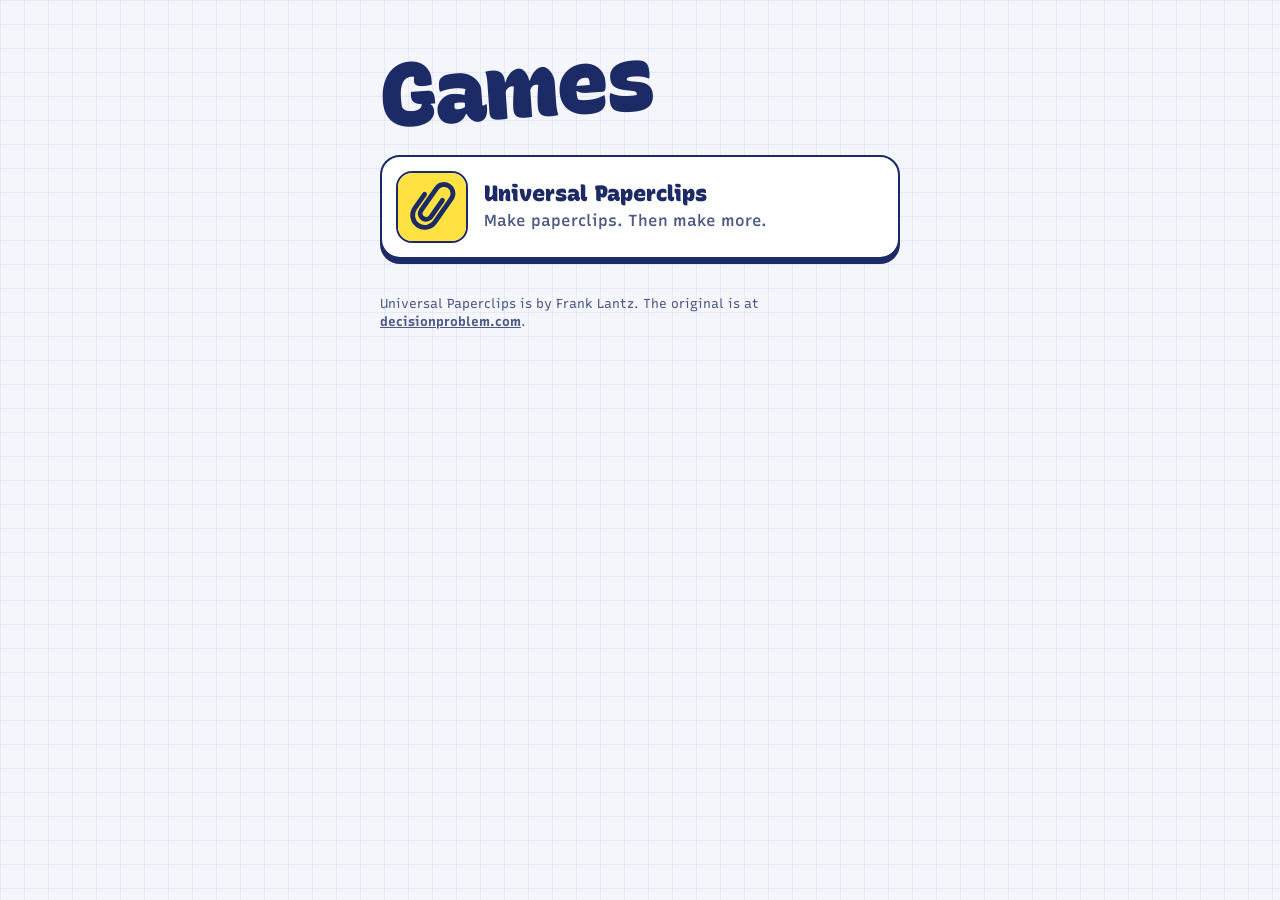
==== index.html @ 83dc1310 "Add games portal and mobile Universal Paperclips Portal lists the games. Universal Paperclips runs t" ====
<!doctype html>
<html lang="en">
<head>
<meta charset="utf-8">
<meta name="viewport" content="width=device-width, initial-scale=1, viewport-fit=cover">
<meta name="theme-color" content="#F4F6FB" media="(prefers-color-scheme: light)">
<meta name="theme-color" content="#0F1E52" media="(prefers-color-scheme: dark)">
<meta name="apple-mobile-web-app-capable" content="yes">
<meta name="mobile-web-app-capable" content="yes">
<meta name="apple-mobile-web-app-title" content="Games">
<title>Games</title>
<link rel="icon" href="icon.svg" type="image/svg+xml">
<link rel="apple-touch-icon" href="icon-180.png">
<link rel="manifest" href="manifest.webmanifest">
<link rel="preconnect" href="https://fonts.googleapis.com">
<link rel="preconnect" href="https://fonts.gstatic.com" crossorigin>
<link rel="stylesheet" href="https://fonts.googleapis.com/css2?family=Recursive:wght,CASL,MONO@300..1000,0..1,0..1&display=swap">
<style>
  :root {
    --paper: #F4F6FB;
    --grid: rgba(45, 80, 190, 0.075);
    --ink: #1C2A66;
    --ink-2: #4E5A86;
    --card: #FFFFFF;
    --edge: #1C2A66;
    --drop: #1C2A66;
    --hi: #FFE141;
    --on-hi: #1C2A66;
    --focus: #2F6BFF;
    color-scheme: light;
  }
  @media (prefers-color-scheme: dark) {
    :root {
      --paper: #0F1E52;
      --grid: rgba(170, 195, 255, 0.07);
      --ink: #EEF2FF;
      --ink-2: #AAB6DE;
      --card: #1A2D6F;
      --edge: #DCE3FF;
      --drop: #050C2B;
      --focus: #8FB0FF;
      color-scheme: dark;
    }
  }

  *, *::before, *::after { box-sizing: border-box; }
  * { font-variation-settings: "CASL" var(--casl, 0), "MONO" var(--mono, 0); }

  html { -webkit-text-size-adjust: 100%; text-size-adjust: 100%; touch-action: manipulation; }

  body {
    margin: 0;
    min-height: 100vh;
    font-family: "Recursive", ui-rounded, system-ui, -apple-system, "Segoe UI", sans-serif;
    font-size: 16px; line-height: 1.4;
    color: var(--ink);
    background-color: var(--paper);
    background-image:
      linear-gradient(var(--grid) 1px, transparent 1px),
      linear-gradient(90deg, var(--grid) 1px, transparent 1px);
    background-size: 24px 24px;
    -webkit-tap-highlight-color: transparent;
  }

  main {
    max-width: 560px; margin: 0 auto;
    padding: calc(env(safe-area-inset-top) + 48px) 20px calc(env(safe-area-inset-bottom) + 40px);
  }

  h1 {
    --casl: 1;
    margin: 0 0 28px;
    font-size: clamp(56px, 19vw, 88px); font-weight: 1000;
    line-height: 0.9; letter-spacing: -0.035em;
  }
  h1 span { display: inline-block; transform: rotate(-4deg); }

  .games { list-style: none; margin: 0; padding: 0; display: grid; gap: 20px; }

  .game {
    display: grid;
    grid-template-columns: 72px 1fr;
    align-items: center; gap: 16px;
    padding: 14px 16px 14px 14px;
    border: 2.5px solid var(--edge); border-radius: 20px;
    background: var(--card);
    box-shadow: 0 5px 0 var(--drop);
    color: inherit; text-decoration: none;
    transition: transform 0.06s, box-shadow 0.06s;
  }
  .game:active { transform: translateY(4px); box-shadow: 0 1px 0 var(--drop); }
  .game:focus-visible { outline: 3px solid var(--focus); outline-offset: 3px; }

  .game img {
    width: 72px; height: 72px;
    border-radius: 16px; border: 2.5px solid var(--edge);
  }
  .game-name { --casl: 1; display: block; font-size: 22px; font-weight: 900; line-height: 1.1; }
  .game-blurb { display: block; margin-top: 3px; color: var(--ink-2); font-weight: 550; }
  .game-progress {
    display: inline-block; margin-top: 8px; padding: 2px 10px;
    border-radius: 999px;
    background: var(--hi); color: var(--on-hi);
    font-size: 0.8125rem; font-weight: 800;
  }
  .game-progress:empty { display: none; }

  footer { margin-top: 36px; font-size: 0.8125rem; color: var(--ink-2); }
  footer a { color: inherit; font-weight: 700; }

  @media (prefers-reduced-motion: reduce) {
    .game { transition: none; }
  }
</style>
</head>
<body>
<main>
  <h1><span>Games</span></h1>

  <ul class="games">
    <li>
      <a class="game" href="universal-paperclips/">
        <img src="universal-paperclips/icon.svg" alt="">
        <span>
          <span class="game-name">Universal Paperclips</span>
          <span class="game-blurb">Make paperclips. Then make more.</span>
          <span class="game-progress" id="paperclips-progress"></span>
        </span>
      </a>
    </li>
  </ul>

  <footer>
    Universal Paperclips is by Frank Lantz. The original is at
    <a href="https://www.decisionproblem.com/paperclips/">decisionproblem.com</a>.
  </footer>
</main>

<script>
  // Show how far along the saved paperclips game is.
  (function () {
    var names = ['', 'thousand', 'million', 'billion', 'trillion', 'quadrillion', 'quintillion',
      'sextillion', 'septillion', 'octillion', 'nonillion', 'decillion', 'undecillion',
      'duodecillion', 'tredecillion', 'quattuordecillion', 'quindecillion', 'sexdecillion',
      'septendecillion'];
    function words(n) {
      if (n < 1e6) return Math.floor(n).toLocaleString('en-US');
      var i = Math.min(names.length - 1, Math.floor(Math.log10(n) / 3));
      return (n / Math.pow(1000, i)).toFixed(1) + ' ' + names[i];
    }
    try {
      var save = JSON.parse(localStorage.getItem('saveGame'));
      if (save && save.clips > 0) {
        document.getElementById('paperclips-progress').textContent = words(save.clips) + ' clips so far';
      }
    } catch (e) { /* no save yet */ }
  })();
</script>
</body>
</html>
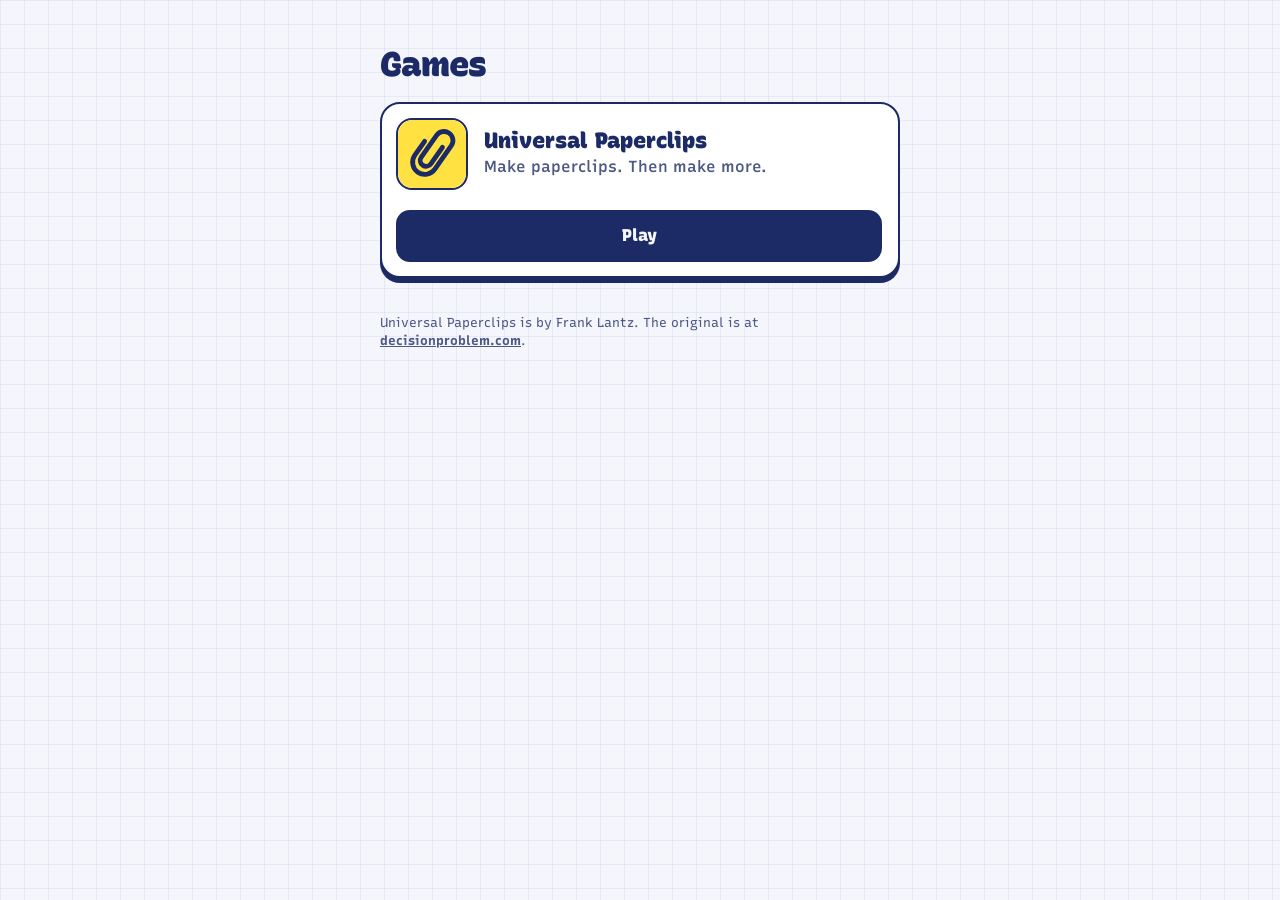
==== commit 8ee4afd2: "Add Winner Takes All law; games page shows save status and Continue Co-Authored-By: Claude Opus 5.5 " ====
--- a/index.html
+++ b/index.html
@@ -69,11 +69,10 @@
 
   h1 {
     --casl: 1;
-    margin: 0 0 28px;
-    font-size: clamp(56px, 19vw, 88px); font-weight: 1000;
-    line-height: 0.9; letter-spacing: -0.035em;
-  }
-  h1 span { display: inline-block; transform: rotate(-4deg); }
+    margin: 0 0 20px;
+    font-size: 34px; font-weight: 950;
+    line-height: 1; letter-spacing: -0.02em;
+  }
 
   .games { list-style: none; margin: 0; padding: 0; display: grid; gap: 20px; }
 
@@ -98,24 +97,42 @@
   .game-name { --casl: 1; display: block; font-size: 22px; font-weight: 900; line-height: 1.1; }
   .game-blurb { display: block; margin-top: 3px; color: var(--ink-2); font-weight: 550; }
   .game-progress {
+    display: block; margin-top: 10px;
+    font-size: 0.875rem; font-weight: 700; color: var(--ink);
+    font-variant-numeric: tabular-nums;
+  }
+  .game-progress b { --casl: 1; font-size: 1.125rem; font-weight: 950; }
+  .game-progress:empty { display: none; }
+  .game-go {
+    grid-column: 1 / -1;
+    display: flex; align-items: center; justify-content: center;
+    min-height: 52px; margin-top: 4px;
+    border-radius: 14px;
+    background: var(--ink); color: var(--paper);
+    font-size: 1.0625rem; font-weight: 850;
+  }
+  .game-tags { display: flex; flex-wrap: wrap; gap: 6px; }
+  .game-new {
     display: inline-block; margin-top: 8px; padding: 2px 10px;
     border-radius: 999px;
-    background: var(--hi); color: var(--on-hi);
+    background: var(--ink); color: var(--paper);
     font-size: 0.8125rem; font-weight: 800;
-  }
-  .game-progress:empty { display: none; }
+    animation: pop 0.5s cubic-bezier(.3,1.6,.5,1) 0.3s both;
+  }
+  .game-new[hidden] { display: none; }
+  @keyframes pop { from { transform: scale(0); } }
 
   footer { margin-top: 36px; font-size: 0.8125rem; color: var(--ink-2); }
   footer a { color: inherit; font-weight: 700; }
 
   @media (prefers-reduced-motion: reduce) {
-    .game { transition: none; }
+    .game, .game-new { transition: none; animation: none; }
   }
 </style>
 </head>
 <body>
 <main>
-  <h1><span>Games</span></h1>
+  <h1>Games</h1>
 
   <ul class="games">
     <li>
@@ -125,7 +142,11 @@
           <span class="game-name">Universal Paperclips</span>
           <span class="game-blurb">Make paperclips. Then make more.</span>
           <span class="game-progress" id="paperclips-progress"></span>
+          <span class="game-tags">
+            <span class="game-new" id="paperclips-new" hidden>Updated</span>
+          </span>
         </span>
+        <span class="game-go" id="paperclips-go">Play</span>
       </a>
     </li>
   </ul>
@@ -136,8 +157,9 @@
   </footer>
 </main>
 
+<script src="universal-paperclips/changelog.js"></script>
 <script>
-  // Show how far along the saved paperclips game is.
+  // Show how far along the saved paperclips game is, and whether it has news.
   (function () {
     var names = ['', 'thousand', 'million', 'billion', 'trillion', 'quadrillion', 'quintillion',
       'sextillion', 'septillion', 'octillion', 'nonillion', 'decillion', 'undecillion',
@@ -146,15 +168,46 @@
     function words(n) {
       if (n < 1e6) return Math.floor(n).toLocaleString('en-US');
       var i = Math.min(names.length - 1, Math.floor(Math.log10(n) / 3));
-      return (n / Math.pow(1000, i)).toFixed(1) + ' ' + names[i];
+      var v = n / Math.pow(1000, i);
+      return (v >= 100 ? Math.floor(v) : Math.floor(v * (v >= 10 ? 10 : 100)) / (v >= 10 ? 10 : 100)) + ' ' + names[i];
     }
+    function hours(s) {
+      var h = Math.floor(s / 3600), m = Math.floor(s % 3600 / 60);
+      return h ? h + 'h ' + m + 'm' : m + 'm';
+    }
+    // Where the saved game is: which universe, which stage, how many clips.
     try {
       var save = JSON.parse(localStorage.getItem('saveGame'));
+      var plusData = null;
+      try { plusData = JSON.parse(localStorage.getItem('up-plus')); } catch (e) { plusData = null; }
+      var parts = [];
+      if (plusData && plusData.universe > 1) parts.push('Universe ' + plusData.universe);
+      if (save) {
+        var stage = save.milestoneFlag >= 15 ? 'The end' : save.spaceFlag == 1 ? 'Space' : save.humanFlag == 0 ? 'Earth' : 'Business';
+        if (save.clips > 0) parts.push(stage);
+        if (plusData && plusData.run && plusData.run.playSeconds > 60) parts.push(hours(plusData.run.playSeconds) + ' played');
+      }
       if (save && save.clips > 0) {
-        document.getElementById('paperclips-progress').textContent = words(save.clips) + ' clips so far';
+        var el = document.getElementById('paperclips-progress');
+        el.innerHTML = '<b></b> clips<br>';
+        el.querySelector('b').textContent = words(save.clips);
+        el.appendChild(document.createTextNode(parts.join(', ')));
+        document.getElementById('paperclips-go').textContent = 'Continue';
       }
     } catch (e) { /* no save yet */ }
+    try {
+      var plus = JSON.parse(localStorage.getItem('up-plus'));
+      var log = window.CHANGELOG || [];
+      if (plus && log.length && plus.seenLog !== log[0].id) document.getElementById('paperclips-new').hidden = false;
+    } catch (e) { /* nothing seen yet */ }
   })();
+</script>
+<script>
+  // Works offline, and asks the browser to keep saved games around.
+  if ('serviceWorker' in navigator) {
+    window.addEventListener('load', function () { navigator.serviceWorker.register('sw.js').catch(function () {}); });
+  }
+  if (navigator.storage && navigator.storage.persist) navigator.storage.persist().catch(function () {});
 </script>
 </body>
 </html>
